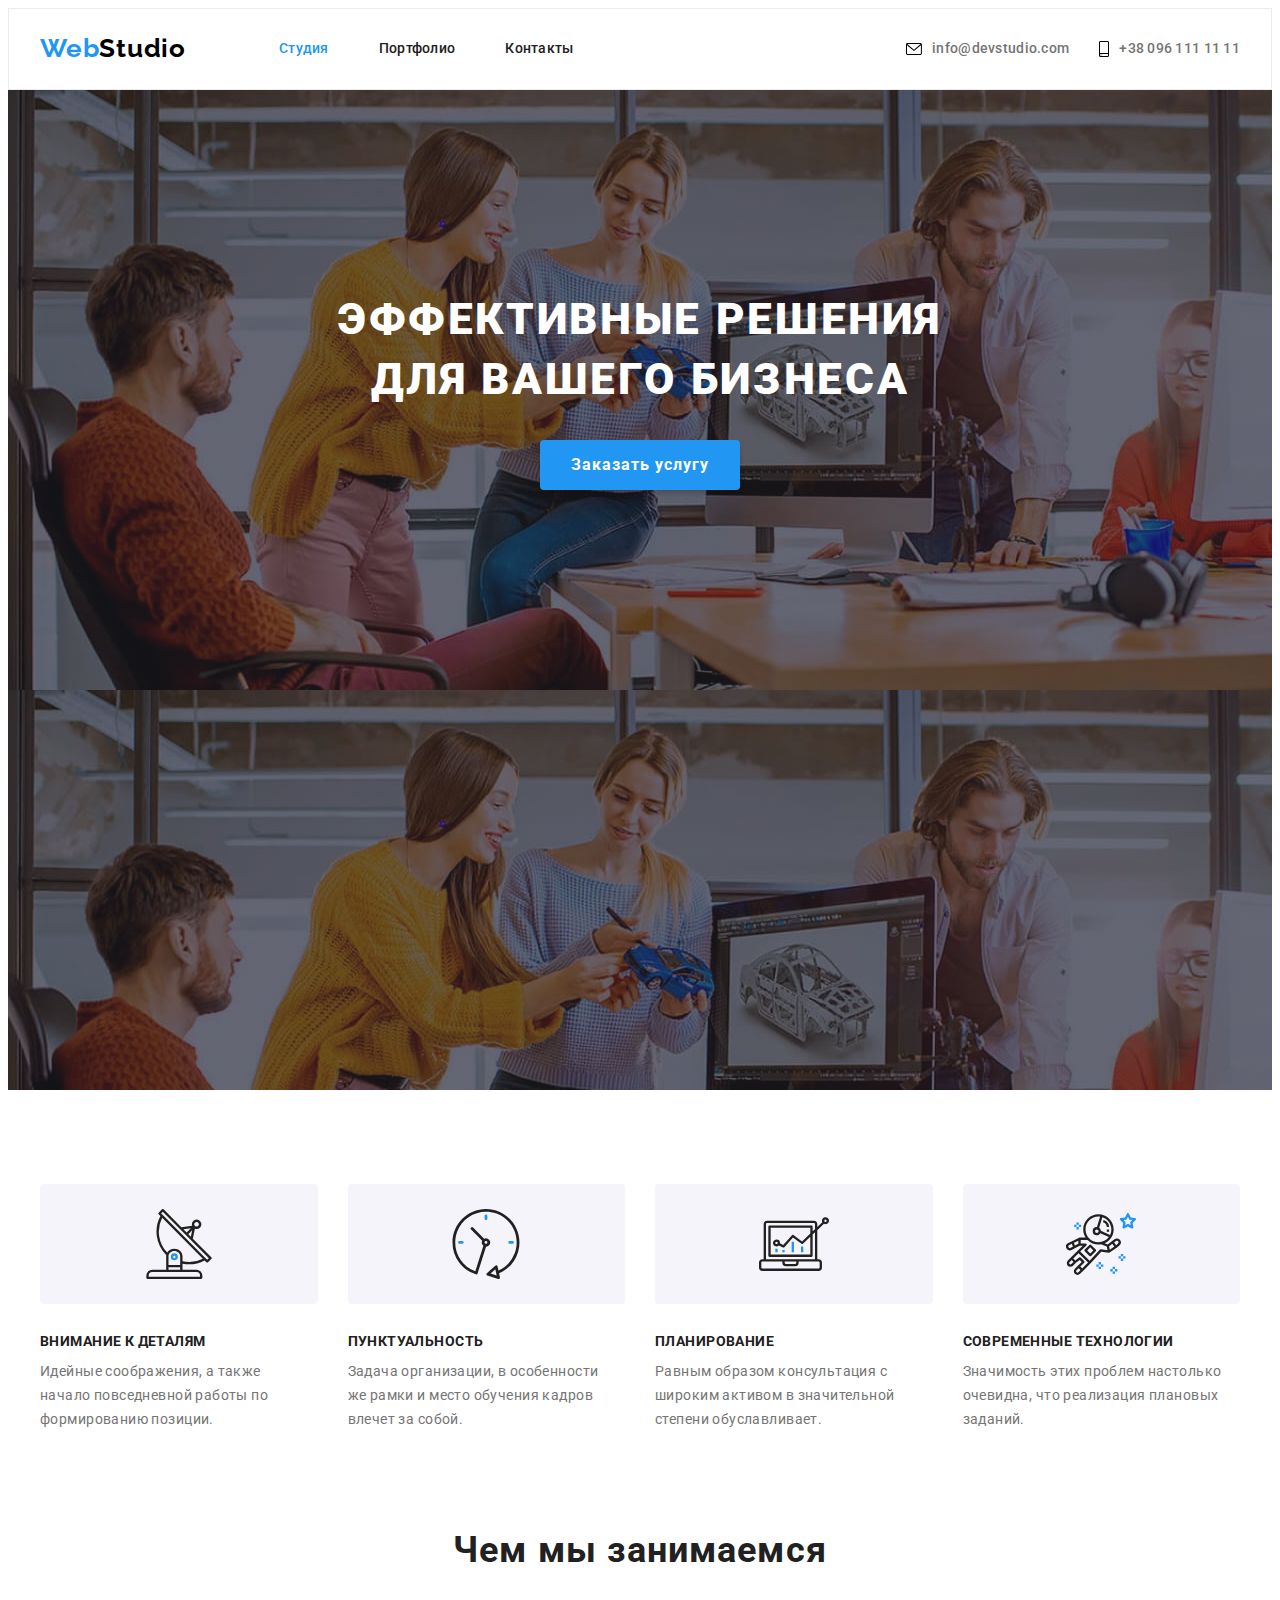
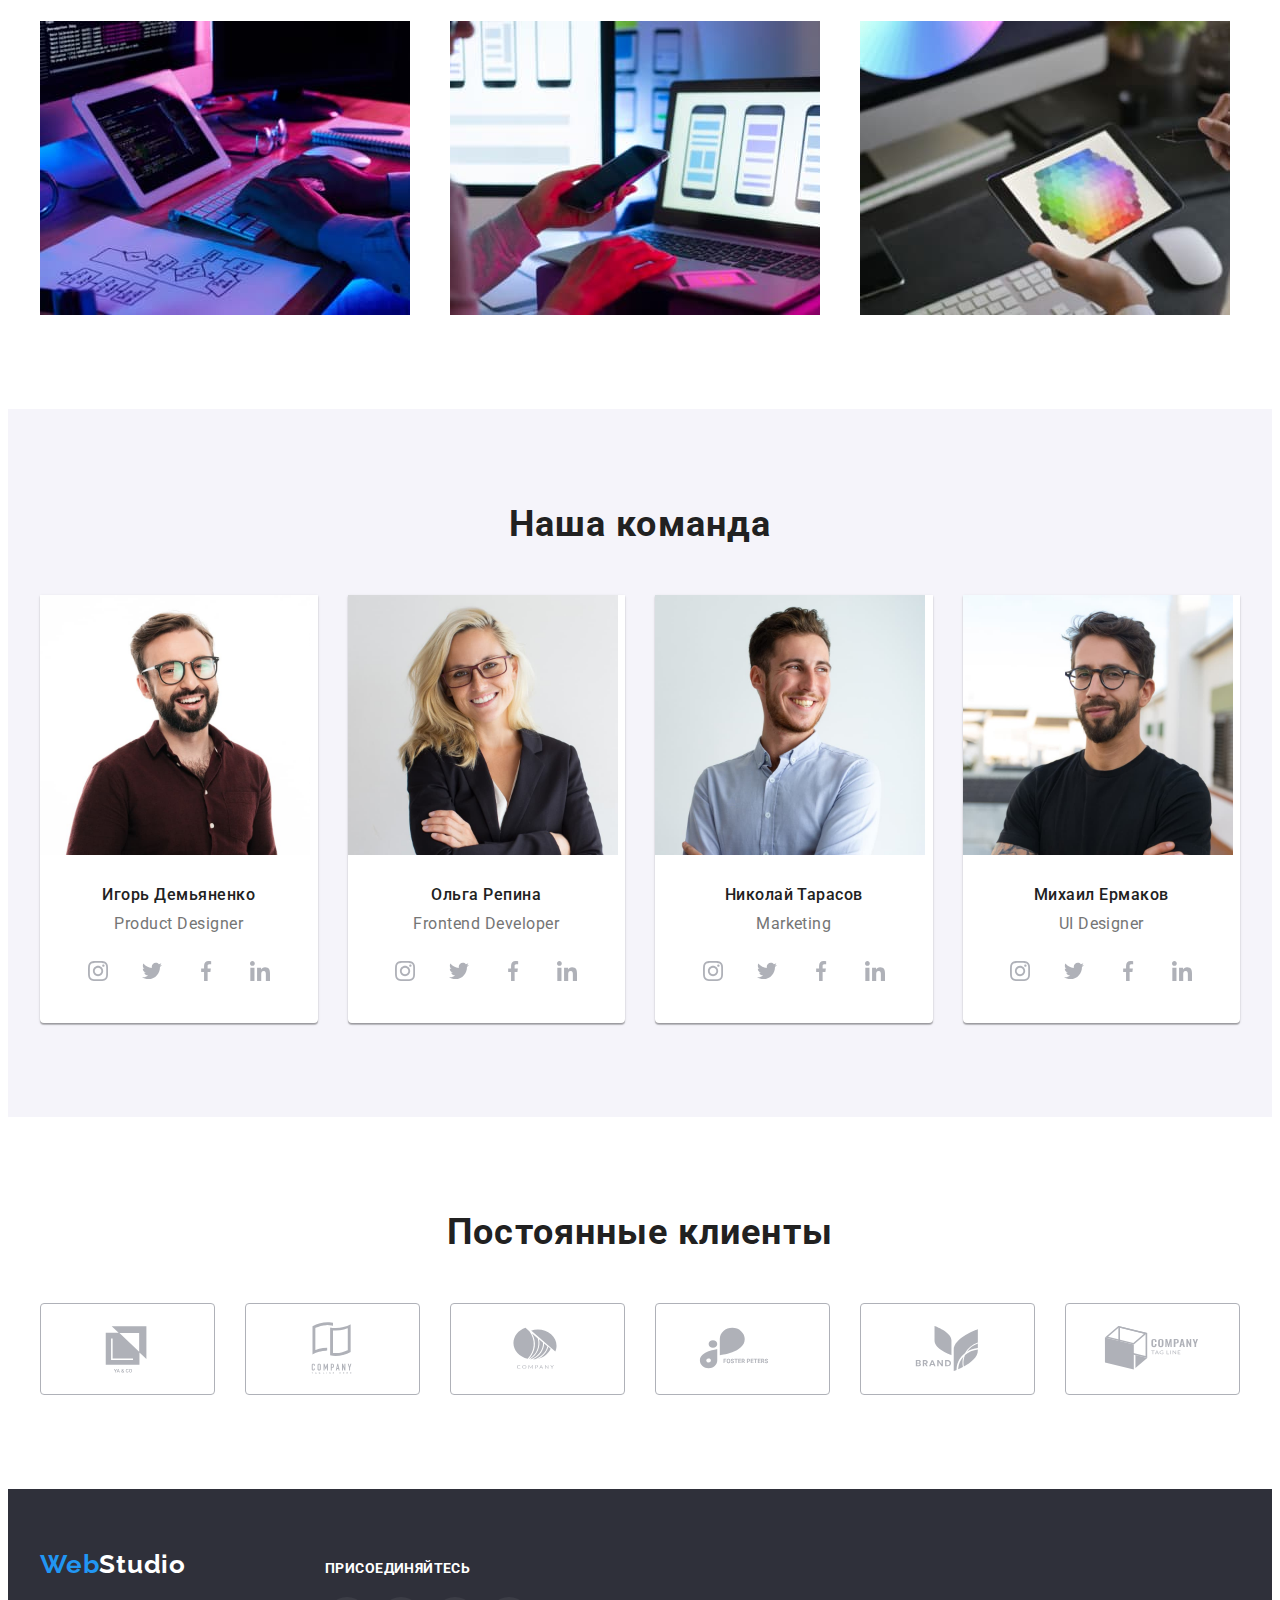
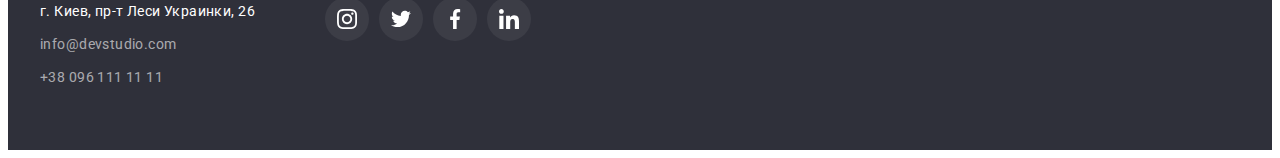
==== index.html @ bcfd91ba "start hw-05" ====
<!DOCTYPE html>
<html lang="ru">
  <head>
    <meta charset="UTF-8" />
    <meta http-equiv="X-UA-Compatible" content="IE=edge" />
    <meta name="viewport" content="width=device-width, initial-scale=1.0" />
    <title>Studio</title>
    <link
      rel="stylesheet"
      href="https://cdnjs.cloudflare.com/ajax/libs/modern-normalize/1.1.0/modern-normalize.min.css"
      integrity="sha512-wpPYUAdjBVSE4KJnH1VR1HeZfpl1ub8YT/NKx4PuQ5NmX2tKuGu6U/JRp5y+Y8XG2tV+wKQpNHVUX03MfMFn9Q=="
      crossorigin="anonymous"
      referrerpolicy="no-referrer"
    />
    <link rel="stylesheet" href="./css/styles.css" />
    <link
      href="https://fonts.googleapis.com/css2?family=Raleway:wght@700&family=Roboto:wght@400;500;700;900&display=swap"
      rel="stylesheet"
    />
  </head>

  <body>
    <!-- Заполняем шапку сайта -->
    <header class="header">
      <div class="container">
        <nav class="header-nav">
          <a lang="en" class="logo link" href=""
            ><span lang="en" class="logo-web">Web</span>Studio</a
          >
          <ul class="nav list">
            <li class="nav-studio-item">
              <a class="nav-studio link current" href="./index.html">Студия</a>
            </li>
            <li class="nav-portfolio-item">
              <a class="nav-portfolio link" href="./portfolio.html"
                >Портфолио</a
              >
            </li>
            <li class="nav-contakt-item">
              <a class="nav-contakt link" href="">Контакты</a>
            </li>
          </ul>
        </nav>
        <ul class="contact list">
          <li class="header-mail-item">
            <a
              lang="en"
              class="header-mail link"
              href="mailto:info@devstudio.com"
            >
              <svg class="icon-envelope" width="16" height="12">
                <use href="./images/symbol-defs.svg#icon-envelope"></use>
              </svg>
              <span class="mail-text">info@devstudio.com </span>
            </a>
          </li>
          <li class="header-tel-item">
            <a class="header-tel link" href="tel:+380961111111">
              <svg class="icon-smartphone" width="10" height="16">
                <use href="./images/symbol-defs.svg#icon-smartphone"></use>
              </svg>
              <span class="tel-number">+38 096 111 11 11</span>
            </a>
          </li>
        </ul>
      </div>
    </header>
    <!-- Основная часть -->
    <main>
      <section class="hero overlay">
        <div class="container">
          <h1 class="hero-name">Эффективные решения для вашего бизнеса</h1>
          <button class="hero-btn" type="button">Заказать услугу</button>
        </div>
      </section>
      <!-- Секция Наши особенности -->
      <section class="peculiarities">
        <div class="container">
          <h2 hidden>Нашы особенности</h2>
          <ul class="peculiarities-work list">
            <li class="peculiarities-item icon-antena">
              <h3 class="peculiarities-title">Внимание к деталям</h3>
              <p class="peculiarities-text">
                Идейные соображения, а также начало повседневной работы по
                формированию позиции.
              </p>
            </li>

            <li class="peculiarities-item icon-clock">
              <h3 class="peculiarities-title">Пунктуальность</h3>
              <p class="peculiarities-text">
                Задача организации, в особенности же рамки и место обучения
                кадров влечет за собой.
              </p>
            </li>

            <li class="peculiarities-item icon-diagram">
              <h3 class="peculiarities-title">Планирование</h3>
              <p class="peculiarities-text">
                Равным образом консультация с широким активом в значительной
                степени обуславливает.
              </p>
            </li>

            <li class="peculiarities-item icon-astronaut">
              <h3 class="peculiarities-title">Современные технологии</h3>
              <p class="peculiarities-text">
                Значимость этих проблем настолько очевидна, что реализация
                плановых заданий.
              </p>
            </li>
          </ul>
        </div>
      </section>
      <!-- Секция Чем мы занимаемся  -->
      <section class="what-doing">
        <div class="container">
          <h2 class="what-doing-title">Чем мы занимаемся</h2>
          <ul class="what-doing-img list">
            <li class="what-doing-card">
              <img
                src="./images/img_pc.jpg"
                alt="Веб проект для ПК"
                width="370"
                height="270"
              />
            </li>
            <li class="what-doing-card">
              <img
                src="./images/img_tel.jpg"
                alt="Веб проект для Телефона"
                width="370"
                height="270"
              />
            </li>
            <li class="what-doing-card">
              <img
                src="./images/img_plansh.jpg"
                alt="Веб проект для Планшета"
                width="370"
                height="270"
              />
            </li>
          </ul>
        </div>
      </section>
      <!-- Секция Наша команда -->
      <section class="team">
        <div class="container">
          <h2 class="team-title">Наша команда</h2>
          <ul class="team-flex list">
            <li class="team-member">
              <img
                src="./images/igor_demynenko.jpg"
                alt="Игорь Демьяненко"
                width="270"
                height="260"
              />
              <div class="team-member-card">
                <h3 class="team-name">Игорь Демьяненко</h3>
                <p class="team-position" lang="en">Product Designer</p>

                <ul class="team-member-cocial list">
                  <li class="member-cocial-icon">
                    <a href="" class="cocial-icon-link link">
                      <svg class="cocial-icon-item" width="20" height="20">
                        <use
                          href="./images/symbol-defs.svg#icon-instagram-1-1"
                        ></use>
                      </svg>
                    </a>
                  </li>
                  <li class="member-cocial-icon">
                    <a href="" class="cocial-icon-link link">
                      <svg class="cocial-icon-item" width="20" height="20">
                        <use
                          href="./images/symbol-defs.svg#icon-twitter-1-1"
                        ></use>
                      </svg>
                    </a>
                  </li>
                  <li class="member-cocial-icon">
                    <a href="" class="cocial-icon-link link">
                      <svg class="cocial-icon-item" width="20" height="20">
                        <use
                          href="./images/symbol-defs.svg#icon-facebook-1-1"
                        ></use>
                      </svg>
                    </a>
                  </li>
                  <li class="member-cocial-icon">
                    <a href="" class="cocial-icon-link link">
                      <svg class="cocial-icon-item" width="20" height="20">
                        <use
                          href="./images/symbol-defs.svg#icon-linkedin-1-1"
                        ></use>
                      </svg>
                    </a>
                  </li>
                </ul>
              </div>
            </li>

            <li class="team-member">
              <img
                src="./images/olga_repina.jpg"
                alt="Ольга Репина"
                width="270"
                height="260"
              />
              <div class="team-member-card">
                <h3 class="team-name">Ольга Репина</h3>
                <p class="team-position" lang="en">Frontend Developer</p>

                <ul class="team-member-cocial list">
                  <li class="member-cocial-icon">
                    <a href="" class="cocial-icon-link link">
                      <svg class="cocial-icon-item" width="20" height="20">
                        <use
                          href="./images/symbol-defs.svg#icon-instagram-1-1"
                        ></use>
                      </svg>
                    </a>
                  </li>
                  <li class="member-cocial-icon">
                    <a href="" class="cocial-icon-link link">
                      <svg class="cocial-icon-item" width="20" height="20">
                        <use
                          href="./images/symbol-defs.svg#icon-twitter-1-1"
                        ></use>
                      </svg>
                    </a>
                  </li>
                  <li class="member-cocial-icon">
                    <a href="" class="cocial-icon-link link">
                      <svg class="cocial-icon-item" width="20" height="20">
                        <use
                          href="./images/symbol-defs.svg#icon-facebook-1-1"
                        ></use>
                      </svg>
                    </a>
                  </li>
                  <li class="member-cocial-icon">
                    <a href="" class="cocial-icon-link link">
                      <svg class="cocial-icon-item" width="20" height="20">
                        <use
                          href="./images/symbol-defs.svg#icon-linkedin-1-1"
                        ></use>
                      </svg>
                    </a>
                  </li>
                </ul>
              </div>
            </li>
            <li class="team-member">
              <img
                src="./images/nikola_tarasov.jpg"
                alt="Николай Тарасов"
                width="270"
                height="260"
              />
              <div class="team-member-card">
                <h3 class="team-name">Николай Тарасов</h3>
                <p class="team-position" lang="en">Marketing</p>

                <ul class="team-member-cocial list">
                  <li class="member-cocial-icon">
                    <a href="" class="cocial-icon-link link">
                      <svg class="cocial-icon-item" width="20" height="20">
                        <use
                          href="./images/symbol-defs.svg#icon-instagram-1-1"
                        ></use>
                      </svg>
                    </a>
                  </li>
                  <li class="member-cocial-icon">
                    <a href="" class="cocial-icon-link link">
                      <svg class="cocial-icon-item" width="20" height="20">
                        <use
                          href="./images/symbol-defs.svg#icon-twitter-1-1"
                        ></use>
                      </svg>
                    </a>
                  </li>
                  <li class="member-cocial-icon">
                    <a href="" class="cocial-icon-link link">
                      <svg class="cocial-icon-item" width="20" height="20">
                        <use
                          href="./images/symbol-defs.svg#icon-facebook-1-1"
                        ></use>
                      </svg>
                    </a>
                  </li>
                  <li class="member-cocial-icon">
                    <a href="" class="cocial-icon-link link">
                      <svg class="cocial-icon-item" width="20" height="20">
                        <use
                          href="./images/symbol-defs.svg#icon-linkedin-1-1"
                        ></use>
                      </svg>
                    </a>
                  </li>
                </ul>
              </div>
            </li>
            <li class="team-member">
              <img
                src="./images/mihail_ermakov.jpg"
                alt="Михаил Ермаков"
                width="270"
                height="260"
              />
              <div class="team-member-card">
                <h3 class="team-name">Михаил Ермаков</h3>
                <p class="team-position" lang="en">UI Designer</p>

                <ul class="team-member-cocial list">
                  <li class="member-cocial-icon">
                    <a href="" class="cocial-icon-link link">
                      <svg class="cocial-icon-item" width="20" height="20">
                        <use
                          href="./images/symbol-defs.svg#icon-instagram-1-1"
                        ></use>
                      </svg>
                    </a>
                  </li>
                  <li class="member-cocial-icon">
                    <a href="" class="cocial-icon-link link">
                      <svg class="cocial-icon-item" width="20" height="20">
                        <use
                          href="./images/symbol-defs.svg#icon-twitter-1-1"
                        ></use>
                      </svg>
                    </a>
                  </li>
                  <li class="member-cocial-icon">
                    <a href="" class="cocial-icon-link link">
                      <svg class="cocial-icon-item" width="20" height="20">
                        <use
                          href="./images/symbol-defs.svg#icon-facebook-1-1"
                        ></use>
                      </svg>
                    </a>
                  </li>
                  <li class="member-cocial-icon">
                    <a href="" class="cocial-icon-link link">
                      <svg class="cocial-icon-item" width="20" height="20">
                        <use
                          href="./images/symbol-defs.svg#icon-linkedin-1-1"
                        ></use>
                      </svg>
                    </a>
                  </li>
                </ul>
              </div>
            </li>
          </ul>
        </div>
      </section>

      <!-- Секция Постоянные клиенты -->
      <section class="clients">
        <div class="container">
          <h3 class="clients-title">Постоянные клиенты</h3>
          <ul class="client-logo list">
            <li class="client-logo-item">
              <a href="" class="client-logo-link link">
                <svg class="client-logo-icon" width="106" height="60">
                  <use href="./images/symbol-defs.svg#icon-Logo-1-1"></use>
                </svg>
              </a>
            </li>
            <li class="client-logo-item">
              <a href="" class="client-logo-link link">
                <svg class="client-logo-icon" width="106" height="60">
                  <use href="./images/symbol-defs.svg#icon-Logo-2-1"></use>
                </svg>
              </a>
            </li>
            <li class="client-logo-item">
              <a href="" class="client-logo-link link">
                <svg class="client-logo-icon" width="106" height="60">
                  <use href="./images/symbol-defs.svg#icon-Logo-3-1"></use>
                </svg>
              </a>
            </li>
            <li class="client-logo-item">
              <a href="" class="client-logo-link link">
                <svg class="client-logo-icon" width="106" height="60">
                  <use href="./images/symbol-defs.svg#icon-Logo-4-1"></use>
                </svg>
              </a>
            </li>
            <li class="client-logo-item">
              <a href="" class="client-logo-link link">
                <svg class="client-logo-icon" width="106" height="60">
                  <use href="./images/symbol-defs.svg#icon-Logo-5-1"></use>
                </svg>
              </a>
            </li>
            <li class="client-logo-item">
              <a href="" class="client-logo-link link">
                <svg class="client-logo-icon" width="106" height="60">
                  <use href="./images/symbol-defs.svg#icon-Logo-6-1"></use>
                </svg>
              </a>
            </li>
          </ul>
        </div>
      </section>
    </main>
    <!-- Наполняем подвал -->
    <footer class="footer">
      <div class="container">
        <div class="logo-footer-address">
          <a lang="en" class="logo-footer link" href=""
            ><span class="logo-web">Web</span>Studio</a
          >
          <address class="footer-address">
            <ul class="list">
              <li class="address-text">г. Киев, пр-т Леси Украинки, 26</li>
              <li class="down-mail">
                <a
                  lang="en"
                  class="footer-mail link"
                  href="mailto:info@devstudio.com"
                  >info@devstudio.com</a
                >
              </li>
              <li class="down-tel">
                <a class="footer-tel link" href="tel:+380961111111"
                  >+38 096 111 11 11</a
                >
              </li>
            </ul>
          </address>
        </div>
        <div class="footer-cocial-address">
          <p class="footer-cocial-title">ПРИСОЕДИНЯЙТЕСЬ</p>
          <ul class="footer-cocial list">
            <li class="footer-cocial-icon">
              <a href="" class="footer-icon-link link">
                <svg class="footer-icon-item" width="20" height="20">
                  <use href="./images/symbol-defs.svg#icon-instagram-1-1"></use>
                </svg>
              </a>
            </li>
            <li class="footer-cocial-icon">
              <a href="" class="footer-icon-link link">
                <svg class="footer-icon-item" width="20" height="20">
                  <use href="./images/symbol-defs.svg#icon-twitter-1-1"></use>
                </svg>
              </a>
            </li>
            <li class="footer-cocial-icon">
              <a href="" class="footer-icon-link link">
                <svg class="footer-icon-item" width="20" height="20">
                  <use href="./images/symbol-defs.svg#icon-facebook-1-1"></use>
                </svg>
              </a>
            </li>
            <li class="footer-cocial-icon">
              <a href="" class="footer-icon-link link">
                <svg class="footer-icon-item" width="20" height="20">
                  <use href="./images/symbol-defs.svg#icon-linkedin-1-1"></use>
                </svg>
              </a>
            </li>
          </ul>
        </div>
      </div>
    </footer>
  </body>
</html>
---- css/styles.css ----
:root {--font-family-filter:'Roboto';
--brand-text-color:#757575;
--accent-text-color:#212121;
--logo-web-color:#2196F3;
--logo-studio-color:#000;
--hero-text-color:#FFF;
--hero-bg-color:#2F303A;
--hero-btn-bg-hover:#188CE8;
--team-bg-color:#F5F4FA;
--foot-text-color:rgba(255,255,255,0.6);
}

p,h1,h2,h3,ul {
    margin: 0;
    padding: 0;
}

img {
    display: block;
    max-width: 100%;
    height: auto;
}

body {
    font-family: var(--font-family-filter);
    color:var(--brand-text-color);
    background-color: var(--hero-text-color);
}

.link {
    text-decoration: none;
}

.list {
    list-style: none;
}


/* Это стили для сайта СТУДИЯ, секция header */

.container {
    display: block;
    width: 1200px;
    padding-left: 15px;
    padding-right: 15px;
    margin-left: auto;
    margin-right: auto;
}

.logo {
    color:var(--logo-studio-color);
    font-family: 'Raleway', sans-serif;
    font-style: normal;
    font-weight: 700;
    font-size: 26px;
    line-height: 1.19;
    letter-spacing: 0.03em;
    padding-top: 24px;
    padding-bottom: 25px;
}

.logo-web {
    color:var(--logo-web-color);
}

.nav {
    display: flex; 
    margin-left: 93px;
}

.header-nav {
    display: flex;
    align-items: center;
}

.contact {
    display: flex;
    margin-left: auto;
    align-items: center;    
}

.header .container {
    display: flex;
    align-items: center;
}

.nav-studio,
.nav-portfolio,
.nav-contakt {
    display: block;
    padding-top: 32px;
    padding-bottom: 32px;

    color:var(--accent-text-color);
    font-weight: 500;
    font-size: 14px;
    line-height: 1.14;
    letter-spacing: 0.02em;    
}

.nav-portfolio-item,
.nav-contakt-item {
   margin-left: 50px;
}

.current {
    color:var(--logo-web-color);
}

.nav-studio:hover,
.nav-portfolio:hover,
.nav-contakt:hover,
.nav-studio:focus,
.nav-portfolio:focus,
.nav-contakt:focus {
    color:var(--logo-web-color);
}

.header-mail,
.header-tel {
    display:flex;
    align-items: center;
    font-weight: 500;
    font-size: 14px;
    line-height: 1.14;
    letter-spacing: 0.02em;
    color:var(--brand-text-color);

    padding-top: 32px;
    padding-bottom: 32px;    
}

.mail-text,
.tel-number {
    margin-left: 10px;    
}

.header-mail:hover,
.header-tel:hover, 
.footer-mail:hover,
.footer-tel:hover {
    color: var(--logo-web-color);
}

.header-mail:hover .icon-envelope {
    fill: var(--logo-web-color);
}

.header-tel:hover .icon-smartphone {
    fill: var(--logo-web-color);
}

.header-mail:focus,
.header-tel:focus,
.footer-mail:focus,
.footer-tel:focus {
    color:var(--logo-web-color);
}

.header-mail:focus .icon-envelope {
    fill: var(--logo-web-color);
}

.header-tel:focus .icon-smartphone {
    fill: var(--logo-web-color);
}

.header-tel-item {
    margin-left: 30px;
}

.header {
    border: 1px solid #ECECEC;
}

/* Стилизация секции герой */
.hero {
    background-color:var(--hero-bg-color);
    padding-top: 200px;
    padding-bottom: 200px;
 }

 .overlay {
     max-width: 1600px;
     height: 600px;
     margin-left: auto;
     margin-right: auto;
     background-image:
     linear-gradient(to right,
     rgba(47, 48, 58, 0.4),
     rgba(47, 48, 58, 0.4)),
     url(../images/bg-img-hero.jpg);
 }

.hero-name {
    font-weight: 900;
    font-size: 44px;
    line-height: 1.36;
    text-align: center;
    letter-spacing: 0.06em;
    text-transform: uppercase;
    color:var(--hero-text-color);

    max-width: 696px;
    margin-left: auto;
    margin-right: auto;
}

.hero-btn {
    font-family: var(--font-family-filter);
    font-weight: 700;
    font-size: 16px;
    line-height: 1.88;
    text-align: center;
    letter-spacing: 0.06em;
    color:var(--hero-text-color);
    background-color:var(--logo-web-color);

    display: block;
    width: 200px;
    height: 50px;
    margin-left: auto;
    margin-right: auto;
    margin-top: 30px;
    box-shadow: 0px 4px 4px rgba(0, 0, 0, 0.15);
    border-radius: 4px;
    border: none;
}  

.hero-btn:hover,
.hero-btn:focus {
    background-color:var(--hero-btn-bg-hover);
    cursor: pointer;
}

.peculiarities {
    padding-top: 94px;
    padding-bottom: 94px;
}

.peculiarities-work {
    display: flex;
    margin: -15px;
}

.peculiarities-item {
    flex-basis: calc(100%/4 - 30px);
    margin: 15px;
}

.peculiarities-item::before {
    display: block;
    content: "";
    height: 120px;
    background-repeat: no-repeat;
    background-position: center;
    background-size: 70px 70px;
    background-color:var(--team-bg-color);
    margin-bottom: 30px;
    border-radius: 4px;    
}

.icon-antena::before {
    background-image:
    url(../images/icon/antenna\ 1.svg);
}

.icon-clock::before {
    background-image:
    url(../images/icon/clock\ 1.svg);
}

.icon-diagram::before {
    background-image:
    url(../images/icon/diagram\ 1.svg);
}

.icon-astronaut::before {
    background-image:
    url(../images/icon/astronaut\ 1.svg);
}

.peculiarities-title {
    font-weight: 700;
    font-size: 14px;
    line-height: 1.14;
    letter-spacing: 0.03em;
    text-transform: uppercase;
    color:var(--accent-text-color);
}

.peculiarities-text {
    font-size: 14px;
    line-height: 1.71;
    letter-spacing: 0.03em;

    max-width: 270px;
    margin-top: 10px;
    min-height: 75px;
}

.what-doing {
    padding-bottom: 94px;
}

.what-doing-img {
    display: flex;
    margin-top: 50px;
}

.what-doing-card {
    flex-basis: calc((100% - 2*30px)/3);
}

.what-doing-card:not(:nth-child(3n)) {
    margin-right: 30px;
}

.what-doing-card:not(:nth-last-child(-n+3)) {
    margin-bottom: 30px;
}

.what-doing-title {
    font-weight: 700;
    font-size: 36px;
    line-height: 1.17;
    text-align: center;
    letter-spacing: 0.03em;
    color:var(--accent-text-color);
}

.team {
    background-color:var(--team-bg-color);

    padding-top: 94px;
    padding-bottom: 94px;
}

.team-flex {
    display: flex;
    margin: -15px;
    
}

.team-title {
    font-weight: 700;
    font-size: 36px;
    line-height: 1.17;
    text-align: center;
    letter-spacing: 0.03em;
    color:var(--accent-text-color);

    margin-bottom: 50px;
}
.team-member {
    background-color: var(--hero-text-color);
    box-shadow: 0px 1px 3px rgba(0, 0, 0, 0.12), 0px 1px 1px rgba(0, 0, 0, 0.14), 0px 2px 1px rgba(0, 0, 0, 0.2);
    border-radius: 0px 0px 4px 4px;

    flex-basis: calc(100%/4 - 30px);
    margin: 15px;
}

.team-member-card {
   padding-top: 30px;
   padding-bottom: 30px;
}

.team-name {
    font-weight: 500;
    font-size: 16px;
    line-height: 1.19;
    letter-spacing: 0.03em;
    color:var(--accent-text-color);
    text-align: center;
    margin-bottom: 10px;
}

.team-position {
    font-size: 16px;
    line-height: 1.19;
    letter-spacing: 0.03em;
    text-align: center;
    margin-bottom: 16px;
}

.team-member-cocial {
    display: flex;
    justify-content: center;
}

.member-cocial-icon {
    width: 44px;
    height: 44px;
}

.member-cocial-icon:not(:first-child) {
    margin-left: 10px;
}

.cocial-icon-link {
    display:flex;
    justify-content: center;
    align-items: center;
    width: 100%;
    height: 100%;
    background-color:var(--hero-text-color);
    border-radius: 50%;
}

.cocial-icon-item {
    fill: #AFB1B8;
}

.cocial-icon-link:hover,
.cocial-icon-link:focus {
    background-color:var(--logo-web-color);
}

.cocial-icon-link:hover .cocial-icon-item,
.cocial-icon-link:focus .cocial-icon-item {
    fill:var(--hero-text-color);
}

/* Стили для Постоянные Клиенты */

.clients {
    padding-top: 94px;
    padding-bottom: 94px;
}

.client-logo {
    display: flex;
    margin: -15px;
}

.client-logo-item {
    box-sizing: border-box;
    width: 170px;
    height: 92px;
    border: 1px solid #AFB1B8;
    border-radius: 4px;
    flex-basis: calc(100%/6 - 30px);
    margin: 15px;
}

.client-logo-link {
    display:flex;
    outline: transparent;
    justify-content: center;
    align-items: center;
    width: 100%;
    height: 100%;
    /* padding: 16px 32px;  */
    
}

.client-logo-link:hover .client-logo-icon,
.client-logo-link:focus .client-logo-icon {
    fill: var(--logo-web-color);    
}

.client-logo-link:focus,
.client-logo-link:hover {
    border: 1px solid var(--logo-web-color);
}

.client-logo-icon {
    fill: #AFB1B8;
}

.clients-title {
    font-weight: 700;
    font-size: 36px;
    line-height: 42px;
    text-align: center;
    letter-spacing: 0.03em;    
    color:var(--accent-text-color);
    margin-bottom: 50px;
}

/* Стили для Подвал */

.footer {
    background-color:var(--hero-bg-color);

    padding-top: 60px;
    padding-bottom: 60px;
}

.logo-footer {
    color: var(--hero-text-color);
    font-family: 'Raleway', sans-serif;
    font-style: normal;
    font-weight: 700;
    font-size: 26px;
    line-height: 1.19;
    letter-spacing: 0.03em;
}

.footer-address {
    font-weight: 400;
    font-style: normal;
    font-size: 14px;
    line-height: 1.71;
    letter-spacing: 0.03em;
    color:var(--hero-text-color);
    margin-top: 20px;
}

.footer-mail,
.footer-tel {
    font-weight: 400;
    font-size: 14px;
    line-height: 1.71;
    letter-spacing: 0.03em;
    color:var(--foot-text-color);    
}

.down-mail,
.down-tel {
    margin-top: 9px;
}
/* footer-icon */

.footer .container {
    display: flex;
    align-items: baseline;
}

.footer-cocial-address {
    display: block;
    width: 206px;
    margin-left: 70px;
}

.footer-cocial-title {
    font-weight: 700;
    font-size: 14px;
    line-height: 1.14;
    letter-spacing: 0.03em;
    color:var(--hero-text-color);
    margin-bottom: 20px;
}

.footer-cocial {
    display: flex;
    justify-content: center;
}

.footer-cocial-icon {
    width: 44px;
    height: 44px;
}

.footer-cocial-icon:not(:first-child) {
    margin-left: 10px;
}

.footer-icon-link {
    display: flex;
    justify-content: center;
    align-items: center;
    width: 100%;
    height: 100%;
    background-color: #ffffff10;
    border-radius: 50%;
}

.footer-icon-item {
    fill: var(--hero-text-color);
}

.footer-icon-link:hover,
.footer-icon-link:focus {
    background-color: var(--logo-web-color); 
}

/* Это стили для Порфолио */

.portfolio-filter {
    padding-top: 94px;
    padding-bottom: 94px;
}

.filter {
    display: flex;    
    justify-content: center;
    margin-bottom: 50px;
}

.filter-btn {    
    padding: 6px 22px;

    font-family: var(--font-family-filter);
    font-weight: 500;
    font-size: 16px;
    line-height: 1.63;
    text-align: center;
    letter-spacing: 0.03em;
    color:var(--accent-text-color);
    background-color:var(--team-bg-color);
    border: 0;
    border-radius: 4px;    
}

.filter .item:not(:first-child) {
    margin-left: 8px;
}

.filter-btn:hover,
.filter-btn:focus, 
.current-btn {
    background-color:var(--logo-web-color);
    color:var(--hero-text-color);
    cursor: pointer;
    box-shadow: 0px 3px 1px rgba(0, 0, 0, 0.1),
    0px 1px 2px rgba(0, 0, 0, 0.08), 
    0px 2px 2px rgba(0, 0, 0, 0.12);
}

.projeсt {
    display: flex; 
    flex-wrap: wrap;
    margin: -15px;
}

.project-card {
    margin: 15px;
    flex-basis: calc(100%/3 - 30px);
}

.project-link {
    display: block;
}

.project-link:hover,
.project-link:focus {
    box-shadow: 0px 1px 1px rgba(0, 0, 0, 0.12),
    0px 4px 4px rgba(0, 0, 0, 0.06),
    1px 4px 6px rgba(0, 0, 0, 0.16);
}

.bottom-card {
    padding: 20px 24px;
    background: var(--hero-text-color);
    border-left: 1px solid #EEEEEE;
    border-right: 1px solid #EEEEEE;
    border-bottom: 1px solid #EEEEEE;
}

.projeсt-name {
    font-weight: 700;
    font-size: 18px;
    line-height: 2.0;
    letter-spacing: 0.06em;
    color:var(--accent-text-color);
    margin-bottom: 4px;
}

.projeсt-product {
    font-size: 16px;
    line-height: 1.88;
    letter-spacing: 0.03em;
}
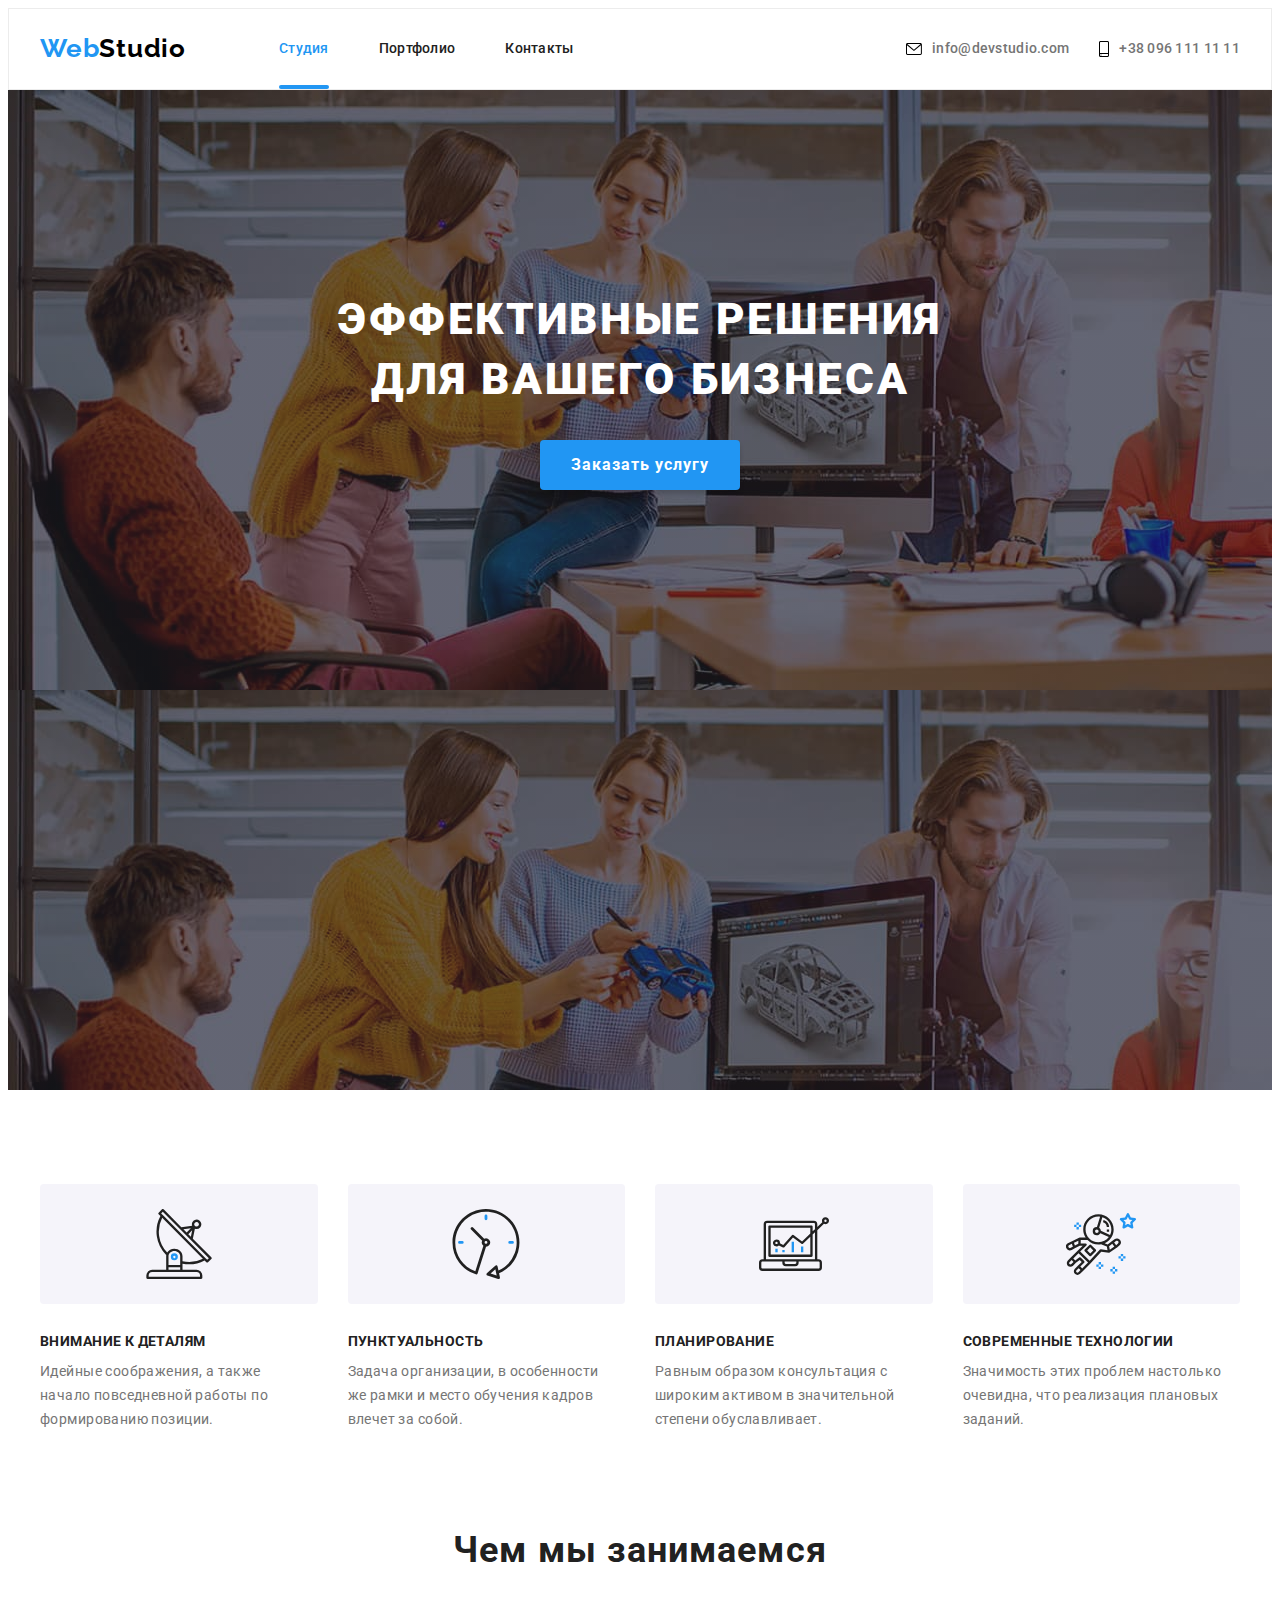
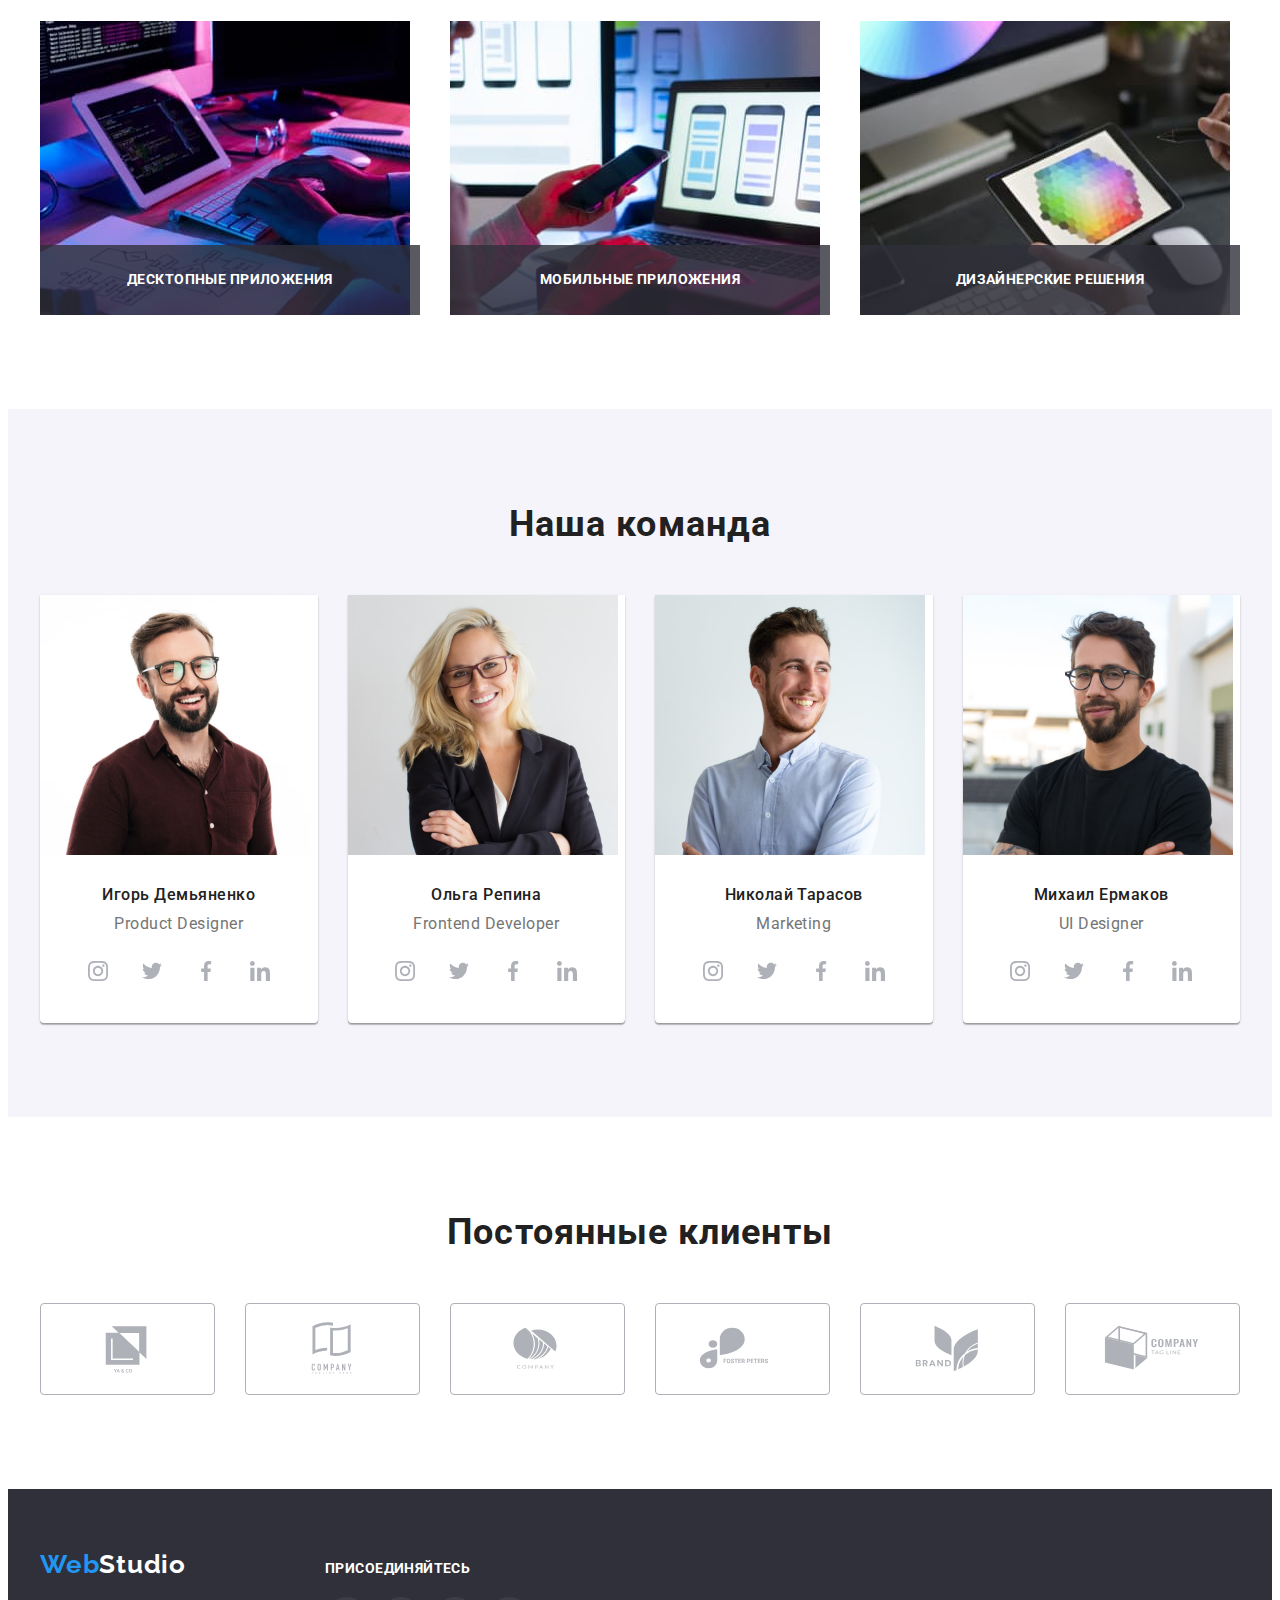
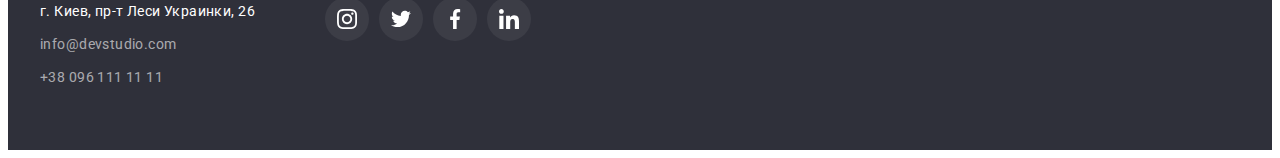
==== commit 01782952: "new hw05" ====
--- a/index.html
+++ b/index.html
@@ -124,6 +124,9 @@
                 width="370"
                 height="270"
               />
+              <div class="doing-overlay">
+                <p class="doing-overlay-text">Десктопные приложения</p>
+              </div>
             </li>
             <li class="what-doing-card">
               <img
@@ -132,6 +135,9 @@
                 width="370"
                 height="270"
               />
+              <div class="doing-overlay">
+                <p class="doing-overlay-text">Мобильные приложения</p>
+              </div>
             </li>
             <li class="what-doing-card">
               <img
@@ -140,6 +146,9 @@
                 width="370"
                 height="270"
               />
+              <div class="doing-overlay">
+                <p class="doing-overlay-text">Дизайнерские решения</p>
+              </div>
             </li>
           </ul>
         </div>
--- a/css/styles.css
+++ b/css/styles.css
@@ -8,6 +8,7 @@
 --hero-btn-bg-hover:#188CE8;
 --team-bg-color:#F5F4FA;
 --foot-text-color:rgba(255,255,255,0.6);
+--timing-function:cubic-bezier(0.4, 0, 0.2, 1);
 }
 
 p,h1,h2,h3,ul {
@@ -95,8 +96,11 @@
     font-weight: 500;
     font-size: 14px;
     line-height: 1.14;
-    letter-spacing: 0.02em;    
-}
+    letter-spacing: 0.02em; 
+    
+    transition: color 250ms var(--timing-function);
+}
+
 
 .nav-portfolio-item,
 .nav-contakt-item {
@@ -105,6 +109,18 @@
 
 .current {
     color:var(--logo-web-color);
+    position: relative;
+}
+
+.current::after {
+    content: "";
+    display: block;
+    position: absolute;
+    bottom: 0;
+    width: 100%;
+    height: 4px;
+    background: var(--logo-web-color);
+    border-radius: 2px;
 }
 
 .nav-studio:hover,
@@ -127,7 +143,9 @@
     color:var(--brand-text-color);
 
     padding-top: 32px;
-    padding-bottom: 32px;    
+    padding-bottom: 32px;
+    
+    transition: color 250ms var(--timing-function);
 }
 
 .mail-text,
@@ -140,6 +158,11 @@
 .footer-mail:hover,
 .footer-tel:hover {
     color: var(--logo-web-color);
+}
+
+.icon-envelope,
+.icon-smartphone {
+    transition: fill 250ms var(--timing-function);
 }
 
 .header-mail:hover .icon-envelope {
@@ -225,6 +248,8 @@
     box-shadow: 0px 4px 4px rgba(0, 0, 0, 0.15);
     border-radius: 4px;
     border: none;
+
+    transition: background-color 250ms var(--timing-function);
 }  
 
 .hero-btn:hover,
@@ -309,6 +334,8 @@
 }
 
 .what-doing-card {
+    position: relative;
+    display: block;
     flex-basis: calc((100% - 2*30px)/3);
 }
 
@@ -328,6 +355,40 @@
     letter-spacing: 0.03em;
     color:var(--accent-text-color);
 }
+
+.doing-overlay {
+    position: absolute;
+    display: flex;
+    justify-content: center;
+    align-items: center;
+    bottom: 0;
+    width: 100%;
+    height: 70px;
+    background: rgba(47, 48, 58, 0.8);;
+}
+
+.doing-overlay-text {
+    font-weight: 700;
+    font-size: 14px;
+    line-height: 1.14;
+    /* text-align: center; */
+    letter-spacing: 0.03em;
+    text-transform: uppercase;
+
+    color: var(--hero-text-color);
+
+}
+
+
+
+
+
+
+
+
+
+
+   /* ---Наша команда--- */
 
 .team {
     background-color:var(--team-bg-color);
@@ -406,10 +467,14 @@
     height: 100%;
     background-color:var(--hero-text-color);
     border-radius: 50%;
+
+    transition: background-color 250ms var(--timing-function);
 }
 
 .cocial-icon-item {
     fill: #AFB1B8;
+
+    transition: fill 250ms var(--timing-function);
 }
 
 .cocial-icon-link:hover,
@@ -451,8 +516,8 @@
     align-items: center;
     width: 100%;
     height: 100%;
-    /* padding: 16px 32px;  */
-    
+
+    transition: border 250ms var(--timing-function);
 }
 
 .client-logo-link:hover .client-logo-icon,
@@ -467,6 +532,8 @@
 
 .client-logo-icon {
     fill: #AFB1B8;
+
+    transition: fill 250ms var(--timing-function);
 }
 
 .clients-title {
@@ -514,7 +581,9 @@
     font-size: 14px;
     line-height: 1.71;
     letter-spacing: 0.03em;
-    color:var(--foot-text-color);    
+    color:var(--foot-text-color); 
+    
+    transition: color 250ms var(--timing-function);
 }
 
 .down-mail,
@@ -565,6 +634,8 @@
     height: 100%;
     background-color: #ffffff10;
     border-radius: 50%;
+
+    transition: background-color 250ms var(--timing-function);
 }
 
 .footer-icon-item {
@@ -601,7 +672,11 @@
     color:var(--accent-text-color);
     background-color:var(--team-bg-color);
     border: 0;
-    border-radius: 4px;    
+    border-radius: 4px; 
+        
+    transition: background-color 250ms var(--timing-function),
+    color 250ms var(--timing-function),
+    box-shadow 250ms var(--timing-function);
 }
 
 .filter .item:not(:first-child) {
@@ -629,9 +704,40 @@
     margin: 15px;
     flex-basis: calc(100%/3 - 30px);
 }
+.project-image {
+    position: relative;
+    overflow: hidden;
+}
+
+.project-overlay {
+    display: flex;
+    position: absolute;
+    top: 101%;
+    left: 0;
+    width: 100%;
+    height: 100%;
+    background-color: rgba(33, 150, 243, 0.9);
+    justify-content: center;
+    align-items: center;
+
+    transition: transform 250ms var(--timing-function);
+}
 
 .project-link {
     display: block;
+}
+
+.project-link:hover .project-overlay {
+    transform: translateY(-101%);
+}
+
+.overlay-text {
+    font-size: 18px;
+    line-height: 1.56;
+    letter-spacing: 0.03em;
+    width: 322px;
+    /* height: 168px;     */
+    color: var(--hero-text-color);
 }
 
 .project-link:hover,
